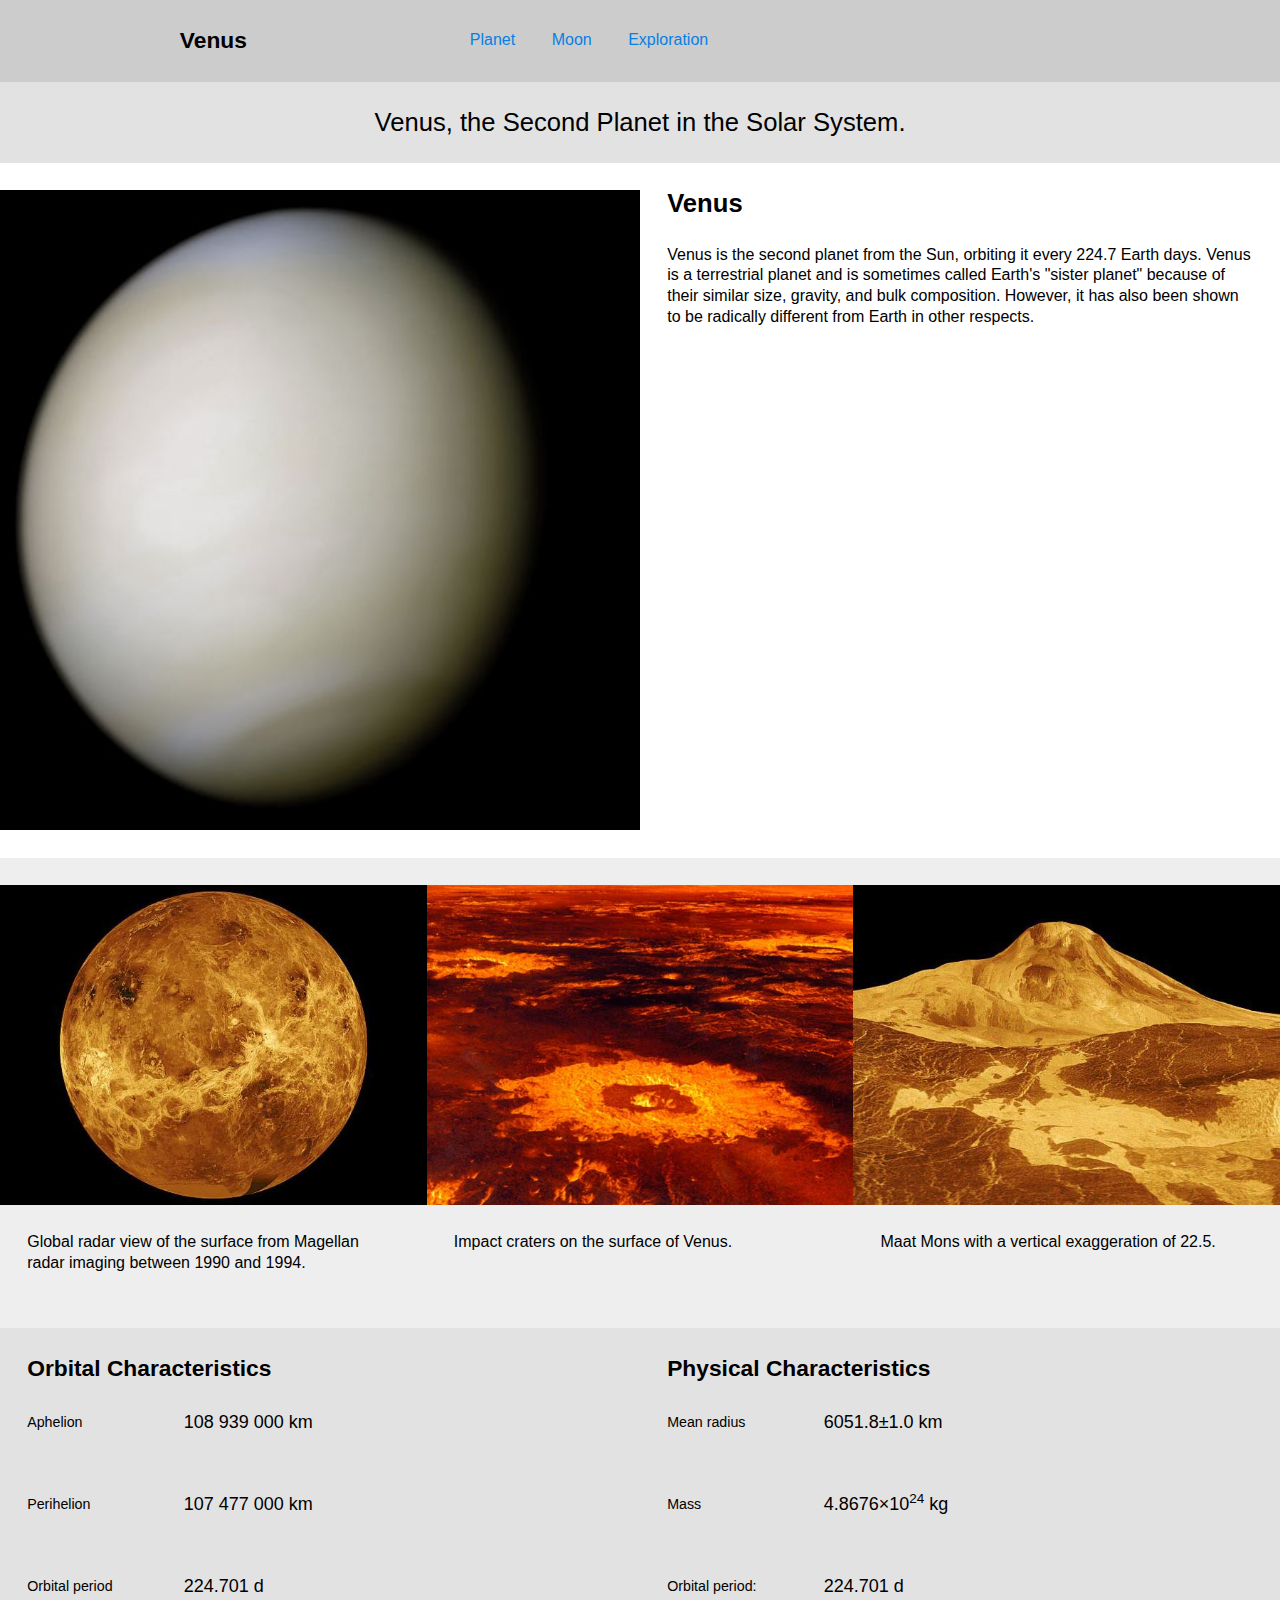
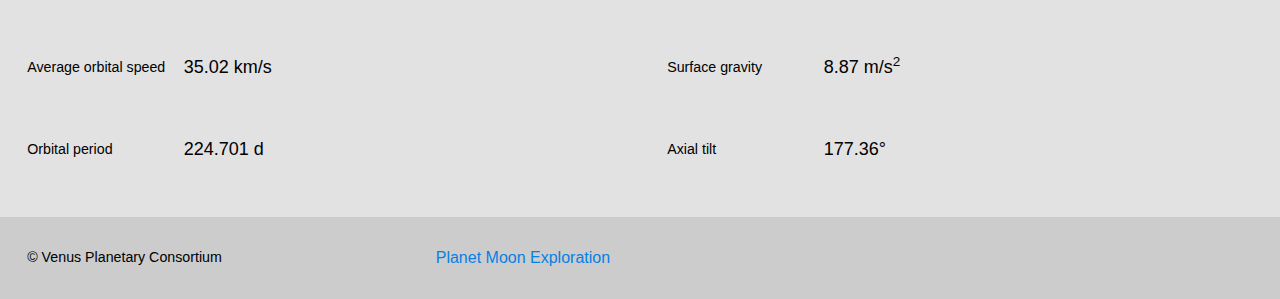
==== index.html @ 50700e53 "deleted media screens not needed, added pad-t to moon p's" ====
<!DOCTYPE html>
<html lang="en-ca">
<head>
		<meta charset="utf-8">
		<title>Venus</title>
		<link href="css/module.css" rel="stylesheet">
		<link href="css/grid.css" rel="stylesheet">
		<link href="css/typography.css" rel="stylesheet">
		<link href="css/main.css" rel="stylesheet">
		<meta name="viewport" content="width=device-width, initial-scale=1">
		<meta name="handheldfriendly" content="true">
		<meta name="mobile">
		<link rel="shortcut icon" href="img/favicon.ico"/>
</head>

<body>

	<header>
		<div class="grid grid-middle">
			<div class="unit unit-xs-1 unit-s-1 unit-m-1-3 unit-l-1-3 gutter">
				<h3 class="venus-h1 push-0 gutter island">Venus</h3>
			</div>

			<nav class="unit unit-xs-1 unit-s-1 unit-m-2-3 unit-l-2-3 gutter push-0 section grid-middle">
				<ol class="push-0">
					<li><a href="index.html">Planet</a></li>
					<li><a href="moons.html">Moon</a></li>
					<li><a href="explorations.html">Exploration</a></li>
				</ol>
			</nav>
		</div>
	</header>

	<div class="grid">
		<div class="unit unit-xs-1 unit-s-1 unit-m-1 unit-l-1 headline">
			<h2 class="gutter section pad-t"> Venus, the Second Planet in the Solar System.</h2>
		</div>
	</div>

	<main>
		<div class="grid section pad-t section pad-b">
			<div class="unit unit-xs-1 unit-s-1 unit-m-1-2 unit-l-1-2">
				<div class="embed embed--1by1">
					<img class="embed__item" src="img/venus.jpg" alt="A picture of Venus">
				</div>
			</div>

			<div class="unit unit-xs-1 unit-s-1 unit-m-1-2 unit-l-1-2">
				<h2 class="gutter push-0">Venus</h2>
				<p class="gutter section pad-t" >Venus is the second planet from the Sun, orbiting it every 224.7 Earth days. Venus is a terrestrial planet and is sometimes called Earth's "sister planet" because of their similar size, gravity, and bulk composition. However, it has also been shown to be radically different from Earth in other respects.</p>
			</div>
		</div>

		<div class="grid venus-fact section pad-t">
			<div class="unit unit-xs-1 unit-s-1 unit-m-1-3 unit-l-1-3">
				<figure>
					<div class="embed embed--4by3">
						<img class="embed__item" src="img/venus-1.jpg" alt="A picture of Venus">
					</div>
					<figcaption class="gutter section pad-t section pad-b">Global radar view of the surface from Magellan radar imaging between 1990 and 1994.</figcaption>
				</figure>
			</div>

			<div class="unit unit-xs-1 unit-s-1-2 unit-m-1-3 unit-l-1-3">
				<figure>
					<div class="embed embed--4by3">
						<img class="embed__item" src="img/venus-2.jpg" alt="A picture of Venus">
					</div>
					<figcaption class="gutter section pad-t section pad-b">Impact craters on the surface of Venus.</figcaption>
				</figure>
			</div>

			<div class="unit unit-xs-1 unit-s-1-2 unit-m-1-3 unit-l-1-3">
				<figure>
					<div class="embed embed--4by3">
						<img class="embed__item" src="img/venus-3.jpg" alt="A picture of Venus">
					</div>
					<figcaption class="gutter section pad-t section pad-b">Maat Mons with a vertical exaggeration of 22.5.</figcaption>
				</figure>
			</div>
		</div>
	</main>


	<div class="grid orbit">
		<div class="unit unit-xs-1 unit-s-1 unit-m-1-2 unit-l-1-2">
			<h3 class="gutter section pad-t">Orbital Characteristics</h3>

			<dl class="list-group list-group--inline gutter">
				<dt class="milli section pad-b">Aphelion</dt>
				<dd class="mega section pad-b"><data value="108 939 000">108 939 000 km</data></dd>

				<dt class="milli section pad-b">Perihelion</dt>
				<dd class="mega section pad-b"><data value="107 477 000">107 477 000 km</data></dd>

				<dt class="milli section pad-b">Orbital period</dt>
				<dd class="mega section pad-b"><data value="224.701">224.701 d</data></dd>
				<dt class="milli section pad-b">Average orbital speed</dt>
				<dd class="mega section pad-b"><data value="35.02">35.02 km/s</data></dd>

				<dt class="milli">Orbital period</dt>
				<dd class="mega"><data value="224.701">224.701 d</data></dd>
			</dl>
		</div>


		<div class="unit unit-xs-1 unit-s-1 unit-m-1-2 unit-l-1-2">
			<h3 class="gutter section pad-t">Physical Characteristics</h3>

			<dl class="list-group list-group--inline gutter">
				<dt class="milli section pad-b">Mean radius</dt>
				<dd class="mega section pad-b"><data value="6051.8±1.0">6051.8±1.0 km</data></dd>

				<dt class="milli section pad-b">Mass</dt>
				<dd class="mega section pad-b"><data value="4.8676×10^24">4.8676×10<sup>24</sup> kg</data></dd>

				<dt class="milli section pad-b">Orbital period:</dt>
				<dd class="mega section pad-b"><data value="224.701">224.701 d</data></dd>

				<dt class="milli section pad-b">Surface gravity</dt>
				<dd class="mega section pad-b"><data value="8.87">8.87 m/s<sup>2</sup></data></dd>

				<dt class="milli">Axial tilt</dt>
				<dd class="mega"><data value="177.36">177.36°</data></dd>

			</dl>
		</div>
	</div>


	<footer class="grid grid-middle foot-ex island">
		<div class="unit unit-xs-1 unit-s-1 unit-m-1-2 unit-l-1-3 ">
			<p class="milli section push-0">© Venus Planetary Consortium</p>
		</div>

		<div class="unit unit-xs-1 unit-s-1 unit-m-1-2 unit-l-2-3">
					<ol class="push-0">
						<li><a href="index.html">Planet</a></li>
						<li><a href="moons.html">Moon</a></li>
						<li><a href="explorations.html">Exploration</a></li>
					</ol>
		</div>
	</footer>

</body>
</html>
---- css/module.css ----
/*!
 * Modulifier || Code released under the UNLICENSE
 * Code under other copyrights & licenses listed below.
 * http://modulifier.web-dev.tools/#responsive;images;list-group;embed;media-object;accessibility;print
 */

@-moz-viewport { width: device-width; scale: 1; }
@-ms-viewport { width: device-width; scale: 1; }
@-o-viewport { width: device-width; scale: 1; }
@-webkit-viewport { width: device-width; scale: 1; }
@viewport { width: device-width; scale: 1; }

html {
  box-sizing: border-box;
  -moz-text-size-adjust: 100%;
  -ms-text-size-adjust: 100%;
  -webkit-text-size-adjust: 100%;
  text-size-adjust: 100%;
}

*, *::before, *::after {
  box-sizing: inherit;
}

body {
  margin: 0;
}

article, aside, details, figcaption, figure,
footer, header, main, menu, nav, section, summary {
  display: block;
}

audio, canvas, progress, video {
  display: inline-block;
  vertical-align: baseline;
}

template {
  display: none;
}

img {
  border: 0;
}

.img-flex {
  display: block;
  width: 100%;
}

svg:not(:root) {
  overflow: hidden;
}

svg {
  fill: currentColor;
  stroke: currentColor;
}

.image-replacement, .ir {
  overflow: hidden;
  direction: ltr;
  text-align: left;
  text-indent: 100%;
  white-space: nowrap;
}

.list-group {
  padding-left: 0;
  list-style-type: none;
}

.list-group > dd {
  margin-left: 0;
}

.list-group--inline::before,
.list-group--inline::after {
  content: "";
  display: table;
}

.list-group--inline::after {
  clear: both;
}

.list-group--inline > li {
  display: inline-block;
}

.list-group--inline > dt {
  clear: left;
  float: left;
  width: 11em;
}

.list-group--inline > dd {
  float: left;
  min-width: 12em;
}

.embed {
  margin-left: 0;
  margin-right: 0;
  overflow: hidden;
  position: relative;
  width: 100%;
}

.embed--1by1 {
  padding-top: 100%; /* Square */
}

.embed--4by3 {
  padding-top: 75%; /* Traditional TV/computer screens */
}

.embed--iso216 {
  padding-top: 70.92%; /* A-standard paper sizes */
}

.embed--3by2 {
  padding-top: 66.6%; /* Classic 35 mm film & most digital photos, landscape */
}

.embed--2by3 {
  padding-top: 150%; /* Classic 35 mm film & most digital photos, portrait */
}

.embed--golden {
  padding-top: 61.8%; /* The Golden Ratio */
}

.embed--16by9 {
  padding-top: 56.25%; /* HD TV */
}

.embed--185by100 {
  padding-top: 54.05%; /* Common widescreen cinema */
}

.embed--24by10 {
  padding-top: 41.667%; /* Widescreen cinema: 2.4:1 */;
}

.embed--3by1 {
  padding-top: 33.3333%; /* Panorama photos */
}

.embed--4by1 {
  padding-top: 25%; /* Polyvision */
}

.embed__item {
  height: 100%;
  left: 0;
  position: absolute;
  top: 0;
  width: 100%;
}

.media {
  overflow: hidden;
}

.media__img {
  float: left;
}

.media__img--reversed {
  float: right;
}

.media__img--stacked {
  float: none;
}

.media__body {
  overflow: hidden;
  min-width: 12em; /* Slightly less than 200px, responsiveness built in */
}

a:hover, a:active {
  outline: none;
}

a:focus, [tabindex="0"]:focus,
input:focus, textarea:focus, button:focus {
  outline: 3px solid #000;
}

.skip-links {
  margin: 0;
  padding: 0;
  list-style-type: none;
}

.skip-links a {
  padding: 0.5em 0.75em;
  position: absolute;
  top: -3em;
  z-index: 10000; /* To make sure they're always on top */
  background-color: #000;
  color: #fff;
  font-size: 1.125rem;
  font-weight: bold;
  text-decoration: none;
}

.skip-links a:focus {
  top: 0;
}

.print-only {
  display: none;
  visibility: hidden;
}

@media print {

  .no-print {
    display: none;
    visibility: hidden;
  }

  .print-only {
    display: block;
    visibility: visible;
  }

  /*!
   * (c) HTML5 Boilerplate || MIT License
   *     https://html5boilerplate.com/
   */

  *, *:before, *:after, *:first-letter, *:first-line {
    background: none transparent !important;
    color: #000 !important;
    box-shadow: none !important;
    text-shadow: none !important;
  }

  a, a:visited {
    text-decoration: underline;
  }

  a[href]:after {
    content: " (" attr(href) ")";
  }

  abbr[title]:after {
    content: " (" attr(title) ")";
  }

  a[href^="#"]:after,
  a[href^="javascript:"]:after {
    content: "";
  }

  pre, blockquote {
    page-break-inside: avoid;
  }

  thead {
    display: table-header-group;
  }

  tr, img {
    page-break-inside: avoid;
  }

  p, h1, h2, h3, h4, h5, h6 {
    orphans: 3;
    widows: 3;
  }

  h1, h2, h3, h4, h5, h6 {
    page-break-after: avoid;
  }

  /*! End HTML5 Boilerplate code */
}
---- css/grid.css ----
/* http://gridifier.web-dev.tools/#xs,4,0,0,0;s,4,25,0,0;m,4,38,1,1;l,4,60,1,1 */

.grid {
  margin: 0;
  padding: 0;
  letter-spacing: -0.31em;
  text-rendering: optimizespeed;
  display: -webkit-flex;
  -webkit-flex-flow: row wrap;
  display: -ms-flexbox;
  -ms-flex-flow: row wrap;
  display: flex;
  flex-flow: row wrap;
}

.grid-bottom {
  -webkit-align-items: flex-end;
  -ms-align-items: flex-end;
  align-items: flex-end;
}

.grid-middle {
  -webkit-align-items: center;
  -ms-align-items: center;
  align-items: center;
}

.grid-stretch {
  -webkit-align-items: stretch;
  -ms-align-items: stretch;
  align-items: stretch;
}

.opera-only :-o-prefocus, .grid {
  word-spacing: -0.43em;
}

.unit {
  letter-spacing: normal;
  text-rendering: auto;
  vertical-align: top;
  word-spacing: normal;
  display: inline-block;
  visibility: visible;
}

.grid-bottom .unit {
  vertical-align: bottom;
}

.grid-middle .unit {
  vertical-align: middle;
}

[class*="unit-push-"],
[class*="unit-pull-"] {
  position: relative;
}

.unit-xs-hidden {
  display: none;
  visibility: hidden;
}

.unit-xs-centered {
  margin: 0 auto;
}

.unit-xs-1, .xs-1 {
  display: block;
  visibility: visible;
  width: 100%;
}

.unit-xs-1-2, .xs-1-2 {
  width: 50.0000%;
}

.unit-xs-1-3, .xs-1-3 {
  width: 33.3333%;
}

.unit-xs-2-3, .xs-2-3 {
  width: 66.6667%;
}

.unit-xs-1-4, .xs-1-4 {
  width: 25.0000%;
}

.unit-xs-3-4, .xs-3-4 {
  width: 75.0000%;
}

.unit-xs-1-2,.xs-1-2,.unit-xs-1-3,.xs-1-3,.unit-xs-2-3,.xs-2-3,.unit-xs-1-4,.xs-1-4,.unit-xs-3-4,.xs-3-4 {
  display: inline-block;
  visibility: visible;
}

@media only screen and (min-width: 25em) {

.unit-s-hidden {
  display: none;
  visibility: hidden;
}

.unit-s-centered {
  margin: 0 auto;
}

.unit-s-1, .s-1 {
  display: block;
  visibility: visible;
  width: 100%;
}

.unit-s-1-2, .s-1-2 {
  width: 50.0000%;
}

.unit-s-1-3, .s-1-3 {
  width: 33.3333%;
}

.unit-s-2-3, .s-2-3 {
  width: 66.6667%;
}

.unit-s-1-4, .s-1-4 {
  width: 25.0000%;
}

.unit-s-3-4, .s-3-4 {
  width: 75.0000%;
}

.unit-s-1-2,.s-1-2,.unit-s-1-3,.s-1-3,.unit-s-2-3,.s-2-3,.unit-s-1-4,.s-1-4,.unit-s-3-4,.s-3-4 {
  display: inline-block;
  visibility: visible;
}

}

@media only screen and (min-width: 38em) {

.unit-m-hidden {
  display: none;
  visibility: hidden;
}

.unit-m-centered {
  margin: 0 auto;
}

.unit-m-1, .m-1 {
  display: block;
  visibility: visible;
  width: 100%;
}

.unit-offset-m-0 {
  margin-left: 0;
}

.unit-push-m-0,
.unit-pull-m-0 {
  left: 0;
}

.unit-m-1-2, .m-1-2 {
  width: 50.0000%;
}

.unit-offset-m-1-2 {
  margin-left: 50.0000%;
}

.unit-push-m-1-2 {
  left: 50.0000%;
}

.unit-pull-m-1-2 {
  left: -50.0000%;
}

.unit-m-1-3, .m-1-3 {
  width: 33.3333%;
}

.unit-offset-m-1-3 {
  margin-left: 33.3333%;
}

.unit-push-m-1-3 {
  left: 33.3333%;
}

.unit-pull-m-1-3 {
  left: -33.3333%;
}

.unit-m-2-3, .m-2-3 {
  width: 66.6667%;
}

.unit-offset-m-2-3 {
  margin-left: 66.6667%;
}

.unit-push-m-2-3 {
  left: 66.6667%;
}

.unit-pull-m-2-3 {
  left: -66.6667%;
}

.unit-m-1-4, .m-1-4 {
  width: 25.0000%;
}

.unit-offset-m-1-4 {
  margin-left: 25.0000%;
}

.unit-push-m-1-4 {
  left: 25.0000%;
}

.unit-pull-m-1-4 {
  left: -25.0000%;
}

.unit-m-3-4, .m-3-4 {
  width: 75.0000%;
}

.unit-offset-m-3-4 {
  margin-left: 75.0000%;
}

.unit-push-m-3-4 {
  left: 75.0000%;
}

.unit-pull-m-3-4 {
  left: -75.0000%;
}

.unit-m-1-2,.m-1-2,.unit-m-1-3,.m-1-3,.unit-m-2-3,.m-2-3,.unit-m-1-4,.m-1-4,.unit-m-3-4,.m-3-4 {
  display: inline-block;
  visibility: visible;
}

}

@media only screen and (min-width: 60em) {

.unit-l-hidden {
  display: none;
  visibility: hidden;
}

.unit-l-centered {
  margin: 0 auto;
}

.unit-l-1, .l-1 {
  display: block;
  visibility: visible;
  width: 100%;
}

.unit-offset-l-0 {
  margin-left: 0;
}

.unit-push-l-0,
.unit-pull-l-0 {
  left: 0;
}

.unit-l-1-2, .l-1-2 {
  width: 50.0000%;
}

.unit-offset-l-1-2 {
  margin-left: 50.0000%;
}

.unit-push-l-1-2 {
  left: 50.0000%;
}

.unit-pull-l-1-2 {
  left: -50.0000%;
}

.unit-l-1-3, .l-1-3 {
  width: 33.3333%;
}

.unit-offset-l-1-3 {
  margin-left: 33.3333%;
}

.unit-push-l-1-3 {
  left: 33.3333%;
}

.unit-pull-l-1-3 {
  left: -33.3333%;
}

.unit-l-2-3, .l-2-3 {
  width: 66.6667%;
}

.unit-offset-l-2-3 {
  margin-left: 66.6667%;
}

.unit-push-l-2-3 {
  left: 66.6667%;
}

.unit-pull-l-2-3 {
  left: -66.6667%;
}

.unit-l-1-4, .l-1-4 {
  width: 25.0000%;
}

.unit-offset-l-1-4 {
  margin-left: 25.0000%;
}

.unit-push-l-1-4 {
  left: 25.0000%;
}

.unit-pull-l-1-4 {
  left: -25.0000%;
}

.unit-l-3-4, .l-3-4 {
  width: 75.0000%;
}

.unit-offset-l-3-4 {
  margin-left: 75.0000%;
}

.unit-push-l-3-4 {
  left: 75.0000%;
}

.unit-pull-l-3-4 {
  left: -75.0000%;
}

.unit-l-1-2,.l-1-2,.unit-l-1-3,.l-1-3,.unit-l-2-3,.l-2-3,.unit-l-1-4,.l-1-4,.unit-l-3-4,.l-3-4 {
  display: inline-block;
  visibility: visible;
}

}

.unit-content-distribute {
  display: -ms-flexbox;
  display: -webkit-flex;
  display: flex;
  -ms-flex-direction: column;
  -webkit-flex-direction: column;
  flex-direction: column;
  -ms-flex-pack: justify;
  -webkit-justify-content: space-between;
  justify-content: space-between;
  -ms-flex-align: center;
  -webkit-align-items: center;
  align-items: center;
}

.content-fill {
  -ms-flex-grow: 2;
  -webkit-flex-grow: 2;
  flex-grow: 2;
  max-width: 100%; /* @bugfix: IE 10, 11 */
}

.content-shrink {
  -ms-align-self: center;
  -webkit-align-self: center;
  align-self: center;
}
---- css/typography.css ----
/*
  Typografier || Code released under the UNLICENSE
  http://typografier.web-dev.tools/#0,100,1.5,1.067;38,110,1.6,1.125;60,120,1.7,1.125;90,130,1.7,1.125
*/

html {
  font-size: 100%;
  line-height: 1.3;
}

a {
  background-color: transparent;
}

sub, sup {
  font-size: 75%;
  line-height: 1px;
  position: relative;
  vertical-align: baseline;
}

sup {
  top: -0.5em;
}

sub {
  bottom: -0.25em;
}

pre, code, kbd, samp {
  font-size: 100%;
}

abbr[title] {
  border-bottom: 1px dotted;
  text-decoration: none;
}

b, strong {
  font-weight: bold;
}

dfn, caption {
  font-style: italic;
}

hr {
  border: 0;
  border-top: 1px solid;
  height: 0;
}

table {
  border-collapse: collapse;
  border-spacing: 0;
  width: 100%;
}

th, td {
  border-bottom: 1px solid;
  text-align: left;
}

thead th {
  vertical-align: bottom;
}

.text-left {
  text-align: left;
}

.text-right {
  text-align: right;
}

.text-center {
  text-align: center;
}

.normal {
  font-weight: normal;
}

.bold {
  font-weight: bold;
}

.italic {
  font-style: italic;
}

h1, h2, h3, h4, h5, h6,
p, ul, ol, dl, dd, figure,
blockquote, details, hr,
fieldset, pre, table {
  margin: 0 0 1.5rem;
}

.yotta {
  font-size: 1.5745rem;
  line-height: 1.9053;
}

.zetta {
  font-size: 1.4757rem;
  line-height: 1.0165;
}

h1, .exa {
  font-size: 1.3830rem;
  line-height: 1.0846;
}

h2, .peta {
  font-size: 1.2962rem;
  line-height: 1.1573;
}

h3, .tera {
  font-size: 1.2148rem;
  line-height: 1.2348;
}

h4, .giga {
  font-size: 1.1385rem;
  line-height: 1.3175;
}

h5, .mega {
  font-size: 1.0670rem;
  line-height: 1.4058;
}

h6, .kilo, input, textarea {
  font-size: 1.0000rem;
  line-height: 1.5000;
}

small, .milli {
  font-size: 0.9372rem;
  line-height: 1.6005;
}

.micro {
  font-size: 0.8784rem;
  line-height: 1.7077;
}

.push {
  margin-bottom: 1.5rem;
}

.push-none, .push-0 {
  margin-bottom: 0;
}

.push-double, .push-2 {
  margin-bottom: 3.0000rem;
}

.push-half, .push-1-2 {
  margin-bottom: 0.7500rem;
}

.push-quarter, .push-1-4 {
  margin-bottom: 0.3750rem;
}

.push-right-quarter, .push-r-1-4 {
  margin-right: 0.3750rem;
}

.push-right-half, .push-r-1-2 {
  margin-right: 0.7500rem;
}

.push-right, .push-r {
  margin-right: 1.5rem;
}

.pad-top, .pad-t {
  padding-top: 1.5rem;
}

.pad-bottom, .pad-b {
  padding-bottom: 1.5rem;
}

.pad-top-double, .pad-t-2 {
  padding-top: 3.0000rem;
}

.pad-bottom-double, .pad-b-2 {
  padding-bottom: 3.0000rem;
}

.pad-top-half, .pad-t-1-2 {
  padding-top: 0.7500rem;
}

.pad-bottom-half, .pad-b-1-2 {
  padding-bottom: 0.7500rem;
}

.pad-top-quarter, .pad-t-1-4 {
  padding-top: 0.3750rem;
}

.pad-bottom-quarter, .pad-b-1-4 {
  padding-bottom: 0.3750rem;
}

.island {
  padding: 1.5rem;
}

.island-double, .island-2 {
  padding: 3.0000rem;
}

.island-half, .island-1-2 {
  padding: 0.7500rem;
}

.island-quarter, .island-1-4,
td, th, fieldset {
  padding: 0.3750rem;
}

.gutter {
  padding-left: 1.5rem;
  padding-right: 1.5rem;
}

.gutter-double, .gutter-2 {
  padding-left: 3.0000rem;
  padding-right: 3.0000rem;
}

.gutter-half, .gutter-1-2 {
  padding-left: 0.7500rem;
  padding-right: 0.7500rem;
}

.gutter-quarter, .gutter-1-4 {
  padding-left: 0.3750rem;
  padding-right: 0.3750rem;
}

@media only screen and (min-width: 38em) {

html {
  font-size: 110%;
  line-height: 1.6;
}

h1, h2, h3, h4, h5, h6,
p, ul, ol, dl, dd, figure,
blockquote, details, hr,
fieldset, pre, table {
  margin: 0 0 1.6rem;
}

.yotta {
  font-size: 2.2807rem;
  line-height: 1.4031;
}

.zetta {
  font-size: 2.0273rem;
  line-height: 1.5785;
}

h1, .exa {
  font-size: 1.8020rem;
  line-height: 1.7758;
}

h2, .peta {
  font-size: 1.6018rem;
  line-height: 1.9977;
}

h3, .tera {
  font-size: 1.4238rem;
  line-height: 1.1237;
}

h4, .giga {
  font-size: 1.2656rem;
  line-height: 1.2642;
}

h5, .mega {
  font-size: 1.1250rem;
  line-height: 1.4222;
}

h6, .kilo, input, textarea {
  font-size: 1.0000rem;
  line-height: 1.6000;
}

small, .milli {
  font-size: 0.8889rem;
  line-height: 1.8000;
}

.micro {
  font-size: 0.7901rem;
  line-height: 2.0250;
}

.push {
  margin-bottom: 1.6rem;
}

.push-none, .push-0 {
  margin-bottom: 0;
}

.push-double, .push-2 {
  margin-bottom: 3.2000rem;
}

.push-half, .push-1-2 {
  margin-bottom: 0.8000rem;
}

.push-quarter, .push-1-4 {
  margin-bottom: 0.4000rem;
}

.push-right-quarter, .push-r-1-4 {
  margin-right: 0.4000rem;
}

.push-right-half, .push-r-1-2 {
  margin-right: 0.8000rem;
}

.push-right, .push-r {
  margin-right: 1.6rem;
}

.pad-top, .pad-t {
  padding-top: 1.6rem;
}

.pad-bottom, .pad-b {
  padding-bottom: 1.6rem;
}

.pad-top-double, .pad-t-2 {
  padding-top: 3.2000rem;
}

.pad-bottom-double, .pad-b-2 {
  padding-bottom: 3.2000rem;
}

.pad-top-half, .pad-t-1-2 {
  padding-top: 0.8000rem;
}

.pad-bottom-half, .pad-b-1-2 {
  padding-bottom: 0.8000rem;
}

.pad-top-quarter, .pad-t-1-4 {
  padding-top: 0.4000rem;
}

.pad-bottom-quarter, .pad-b-1-4 {
  padding-bottom: 0.4000rem;
}

.island {
  padding: 1.6rem;
}

.island-double, .island-2 {
  padding: 3.2000rem;
}

.island-half, .island-1-2 {
  padding: 0.8000rem;
}

.island-quarter, .island-1-4,
td, th, fieldset {
  padding: 0.4000rem;
}

.gutter {
  padding-left: 1.6rem;
  padding-right: 1.6rem;
}

.gutter-double, .gutter-2 {
  padding-left: 3.2000rem;
  padding-right: 3.2000rem;
}

.gutter-half, .gutter-1-2 {
  padding-left: 0.8000rem;
  padding-right: 0.8000rem;
}

.gutter-quarter, .gutter-1-4 {
  padding-left: 0.4000rem;
  padding-right: 0.4000rem;
}

}

@media only screen and (min-width: 60em) {

html {
  font-size: 120%;
  line-height: 1.7;
}

h1, h2, h3, h4, h5, h6,
p, ul, ol, dl, dd, figure,
blockquote, details, hr,
fieldset, pre, table {
  margin: 0 0 1.7rem;
}

.yotta {
  font-size: 2.2807rem;
  line-height: 1.4908;
}

.zetta {
  font-size: 2.0273rem;
  line-height: 1.6771;
}

h1, .exa {
  font-size: 1.8020rem;
  line-height: 1.8868;
}

h2, .peta {
  font-size: 1.6018rem;
  line-height: 1.0613;
}

h3, .tera {
  font-size: 1.4238rem;
  line-height: 1.1940;
}

h4, .giga {
  font-size: 1.2656rem;
  line-height: 1.3432;
}

h5, .mega {
  font-size: 1.1250rem;
  line-height: 1.5111;
}

h6, .kilo, input, textarea {
  font-size: 1.0000rem;
  line-height: 1.7000;
}

small, .milli {
  font-size: 0.8889rem;
  line-height: 1.9125;
}

.micro {
  font-size: 0.7901rem;
  line-height: 2.1516;
}

.push {
  margin-bottom: 1.7rem;
}

.push-none, .push-0 {
  margin-bottom: 0;
}

.push-double, .push-2 {
  margin-bottom: 3.4000rem;
}

.push-half, .push-1-2 {
  margin-bottom: 0.8500rem;
}

.push-quarter, .push-1-4 {
  margin-bottom: 0.4250rem;
}

.push-right-quarter, .push-r-1-4 {
  margin-right: 0.4250rem;
}

.push-right-half, .push-r-1-2 {
  margin-right: 0.8500rem;
}

.push-right, .push-r {
  margin-right: 1.7rem;
}

.pad-top, .pad-t {
  padding-top: 1.7rem;
}

.pad-bottom, .pad-b {
  padding-bottom: 1.7rem;
}

.pad-top-double, .pad-t-2 {
  padding-top: 3.4000rem;
}

.pad-bottom-double, .pad-b-2 {
  padding-bottom: 3.4000rem;
}

.pad-top-half, .pad-t-1-2 {
  padding-top: 0.8500rem;
}

.pad-bottom-half, .pad-b-1-2 {
  padding-bottom: 0.8500rem;
}

.pad-top-quarter, .pad-t-1-4 {
  padding-top: 0.4250rem;
}

.pad-bottom-quarter, .pad-b-1-4 {
  padding-bottom: 0.4250rem;
}

.island {
  padding: 1.7rem;
}

.island-double, .island-2 {
  padding: 3.4000rem;
}

.island-half, .island-1-2 {
  padding: 0.8500rem;
}

.island-quarter, .island-1-4,
td, th, fieldset {
  padding: 0.4250rem;
}

.gutter {
  padding-left: 1.7rem;
  padding-right: 1.7rem;
}

.gutter-double, .gutter-2 {
  padding-left: 3.4000rem;
  padding-right: 3.4000rem;
}

.gutter-half, .gutter-1-2 {
  padding-left: 0.8500rem;
  padding-right: 0.8500rem;
}

.gutter-quarter, .gutter-1-4 {
  padding-left: 0.4250rem;
  padding-right: 0.4250rem;
}

}

@media only screen and (min-width: 90em) {

html {
  font-size: 130%;
  line-height: 1.7;
}

h1, h2, h3, h4, h5, h6,
p, ul, ol, dl, dd, figure,
blockquote, details, hr,
fieldset, pre, table {
  margin: 0 0 1.7rem;
}

.yotta {
  font-size: 2.2807rem;
  line-height: 1.4908;
}

.zetta {
  font-size: 2.0273rem;
  line-height: 1.6771;
}

h1, .exa {
  font-size: 1.8020rem;
  line-height: 1.8868;
}

h2, .peta {
  font-size: 1.6018rem;
  line-height: 1.0613;
}

h3, .tera {
  font-size: 1.4238rem;
  line-height: 1.1940;
}

h4, .giga {
  font-size: 1.2656rem;
  line-height: 1.3432;
}

h5, .mega {
  font-size: 1.1250rem;
  line-height: 1.5111;
}

h6, .kilo, input, textarea {
  font-size: 1.0000rem;
  line-height: 1.7000;
}

small, .milli {
  font-size: 0.8889rem;
  line-height: 1.9125;
}

.micro {
  font-size: 0.7901rem;
  line-height: 2.1516;
}

.push {
  margin-bottom: 1.7rem;
}

.push-none, .push-0 {
  margin-bottom: 0;
}

.push-double, .push-2 {
  margin-bottom: 3.4000rem;
}

.push-half, .push-1-2 {
  margin-bottom: 0.8500rem;
}

.push-quarter, .push-1-4 {
  margin-bottom: 0.4250rem;
}

.push-right-quarter, .push-r-1-4 {
  margin-right: 0.4250rem;
}

.push-right-half, .push-r-1-2 {
  margin-right: 0.8500rem;
}

.push-right, .push-r {
  margin-right: 1.7rem;
}

.pad-top, .pad-t {
  padding-top: 1.7rem;
}

.pad-bottom, .pad-b {
  padding-bottom: 1.7rem;
}

.pad-top-double, .pad-t-2 {
  padding-top: 3.4000rem;
}

.pad-bottom-double, .pad-b-2 {
  padding-bottom: 3.4000rem;
}

.pad-top-half, .pad-t-1-2 {
  padding-top: 0.8500rem;
}

.pad-bottom-half, .pad-b-1-2 {
  padding-bottom: 0.8500rem;
}

.pad-top-quarter, .pad-t-1-4 {
  padding-top: 0.4250rem;
}

.pad-bottom-quarter, .pad-b-1-4 {
  padding-bottom: 0.4250rem;
}

.island {
  padding: 1.7rem;
}

.island-double, .island-2 {
  padding: 3.4000rem;
}

.island-half, .island-1-2 {
  padding: 0.8500rem;
}

.island-quarter, .island-1-4,
td, th, fieldset {
  padding: 0.4250rem;
}

.gutter {
  padding-left: 1.7rem;
  padding-right: 1.7rem;
}

.gutter-double, .gutter-2 {
  padding-left: 3.4000rem;
  padding-right: 3.4000rem;
}

.gutter-half, .gutter-1-2 {
  padding-left: 0.8500rem;
  padding-right: 0.8500rem;
}

.gutter-quarter, .gutter-1-4 {
  padding-left: 0.4250rem;
  padding-right: 0.4250rem;
}

}
---- css/main.css ----
@-moz-viewport { width: device-width; scale: 1;}
@-ms-viewport { width: device-width; scale: 1;}
@-o-viewport { width: device-width; scale: 1;}
@-webkit-viewport { width: device-width; scale: 1;}
@viewport { width: device-width; scale: 1;}

html {
	box-sizing: border-box;
	moz-text-size-adjust:100%;
	ms-text-size-adjust:100%;
	webkit-text-size-adjust: 100%;

	font-size: 100%;
	font-family: sans-serif;
	line-height:1.3;
}

*, *::before, *::after {
	box-sizing: inherit;
}

body{
	margin: 0em;
}

header{
	background-color: #ccc;
}

nav ol li{
	list-style-type: none;
}

nav a{
	display:block;
	padding:1em;
	text-decoration: none;
	color: #0680e5;
}

nav ol{
	padding:0em;
}

nav a:hover{
	background-color: #1579db;
	color: white;
}

.headline{
	background-color: #e2e2e2;
	text-align: center;
}

.headline h1{
	text-align:center;
}

.headline h2{
	font-weight: normal;
}


/*css for moon page*/


.venus-fact{
	background-color: #eeeeee;
}


/*css for venus page*/


.venus-h1{
	text-align:center;
}

.para{
	background-color: #fff;
	padding: .5em;
}

.orbit{
	background-color: #e2e2e2;
}


/*css for all footers*/


footer ol li{
	list-style-type:none;
	display:inline-block;
}

footer ol{
	padding:0em;
}

footer li a{
	text-decoration: none;
	color:#0680e5;
	padding:0em;
}


.foot-ex{
	background-color: #ccc;
}



@media only screen and (min-width:25em){
	ol li{
		display:inline-block;
	}

	nav{
		text-align:center;
	}

}


@media only screen and (min-width:38em){
	nav{
		text-align: left;
	}

}









@media print{

	nav{
		display:none;
	}

	a::after {
		content: " (" attr(href) ")";
		text-decoration: none;
		color: gray;
	}

	img{
	max-width: 50%;
	}

}
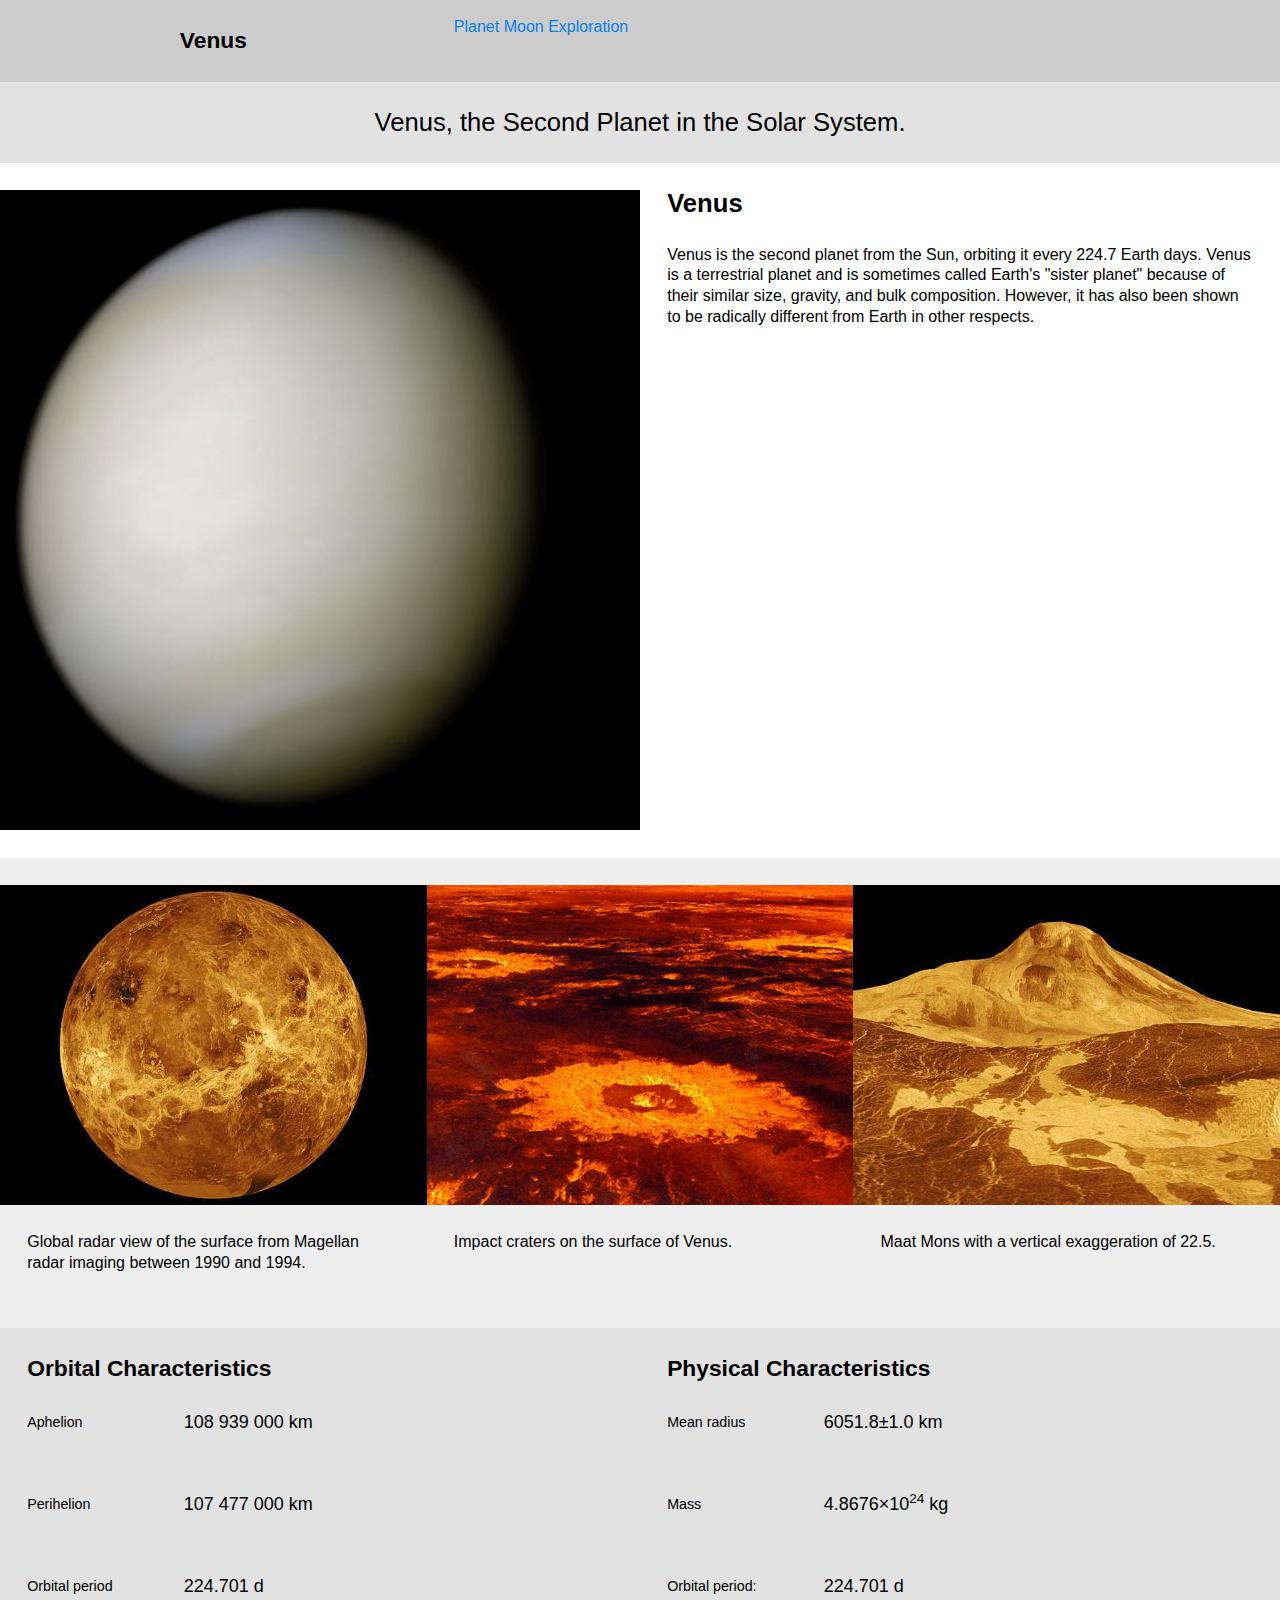
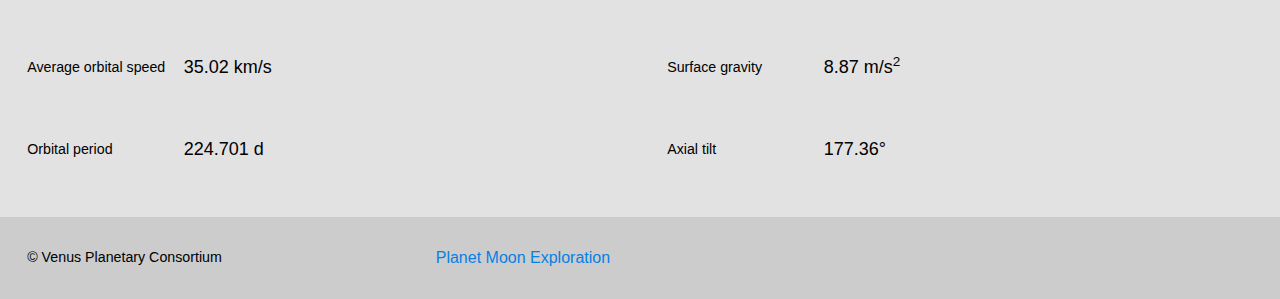
==== commit 478428df: "took off nav padding, added a class pad-b" ====
--- a/index.html
+++ b/index.html
@@ -21,11 +21,11 @@
 				<h3 class="venus-h1 push-0 gutter island">Venus</h3>
 			</div>
 
-			<nav class="unit unit-xs-1 unit-s-1 unit-m-2-3 unit-l-2-3 gutter push-0 section grid-middle">
+			<nav class="unit unit-xs-1 unit-s-1 unit-m-2-3 unit-l-2-3 gutter push-0 section grid-middle no-print">
 				<ol class="push-0">
-					<li><a href="index.html">Planet</a></li>
-					<li><a href="moons.html">Moon</a></li>
-					<li><a href="explorations.html">Exploration</a></li>
+					<li><a class="section pad-b" href="index.html">Planet</a></li>
+					<li><a class="section pad-b"href="moons.html">Moon</a></li>
+					<li><a class="section pad-b"href="explorations.html">Exploration</a></li>
 				</ol>
 			</nav>
 		</div>
--- a/css/main.css
+++ b/css/main.css
@@ -19,12 +19,12 @@
 	box-sizing: inherit;
 }
 
-body{
-	margin: 0em;
+header{
+	background-color: #ccc;
 }
 
-header{
-	background-color: #ccc;
+nav ol{
+	padding:0em;
 }
 
 nav ol li{
@@ -33,13 +33,8 @@
 
 nav a{
 	display:block;
-	padding:1em;
 	text-decoration: none;
 	color: #0680e5;
-}
-
-nav ol{
-	padding:0em;
 }
 
 nav a:hover{
@@ -101,9 +96,7 @@
 footer li a{
 	text-decoration: none;
 	color:#0680e5;
-	padding:0em;
 }
-
 
 .foot-ex{
 	background-color: #ccc;
@@ -151,7 +144,7 @@
 	}
 
 	img{
-	max-width: 50%;
+	size: 50%;
 	}
 
 }
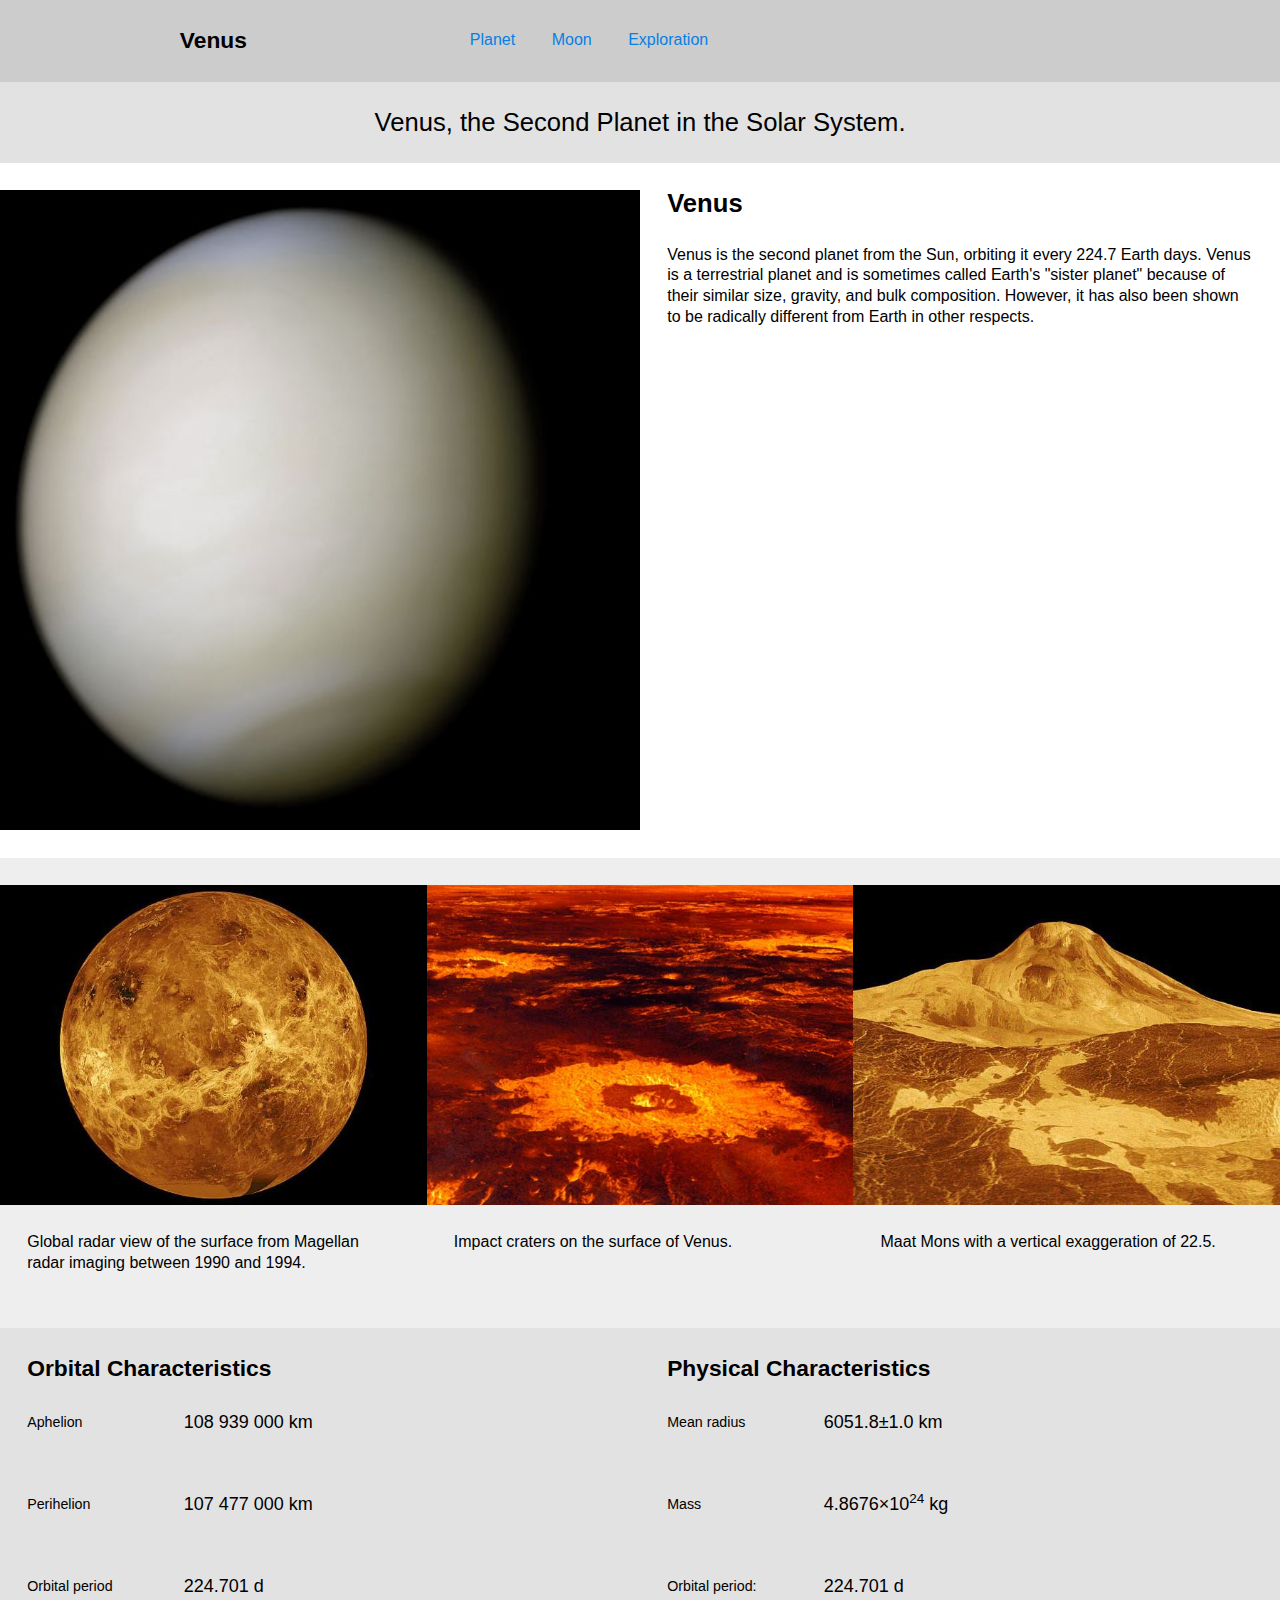
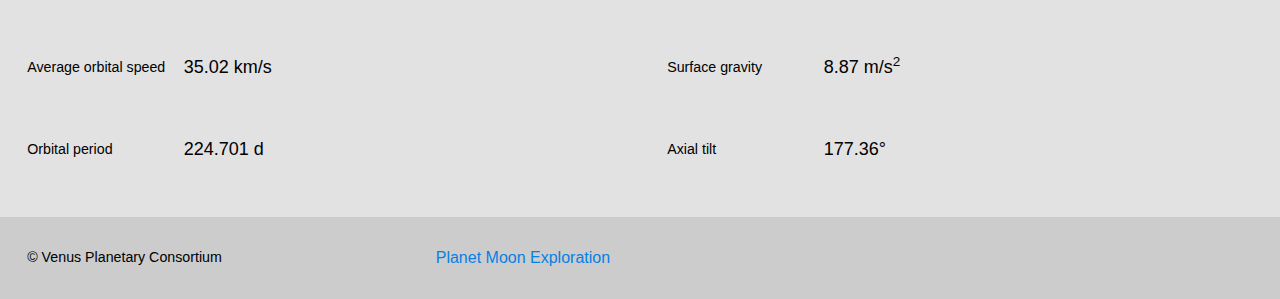
==== commit cce970d0: "changed padding ti section pad t- moon page" ====
--- a/index.html
+++ b/index.html
@@ -23,9 +23,9 @@
 
 			<nav class="unit unit-xs-1 unit-s-1 unit-m-2-3 unit-l-2-3 gutter push-0 section grid-middle no-print">
 				<ol class="push-0">
-					<li><a class="section pad-b" href="index.html">Planet</a></li>
-					<li><a class="section pad-b"href="moons.html">Moon</a></li>
-					<li><a class="section pad-b"href="explorations.html">Exploration</a></li>
+					<li><a href="index.html">Planet</a></li>
+					<li><a href="moons.html">Moon</a></li>
+					<li><a href="explorations.html">Exploration</a></li>
 				</ol>
 			</nav>
 		</div>
--- a/css/main.css
+++ b/css/main.css
@@ -33,6 +33,7 @@
 
 nav a{
 	display:block;
+	padding:1em;
 	text-decoration: none;
 	color: #0680e5;
 }
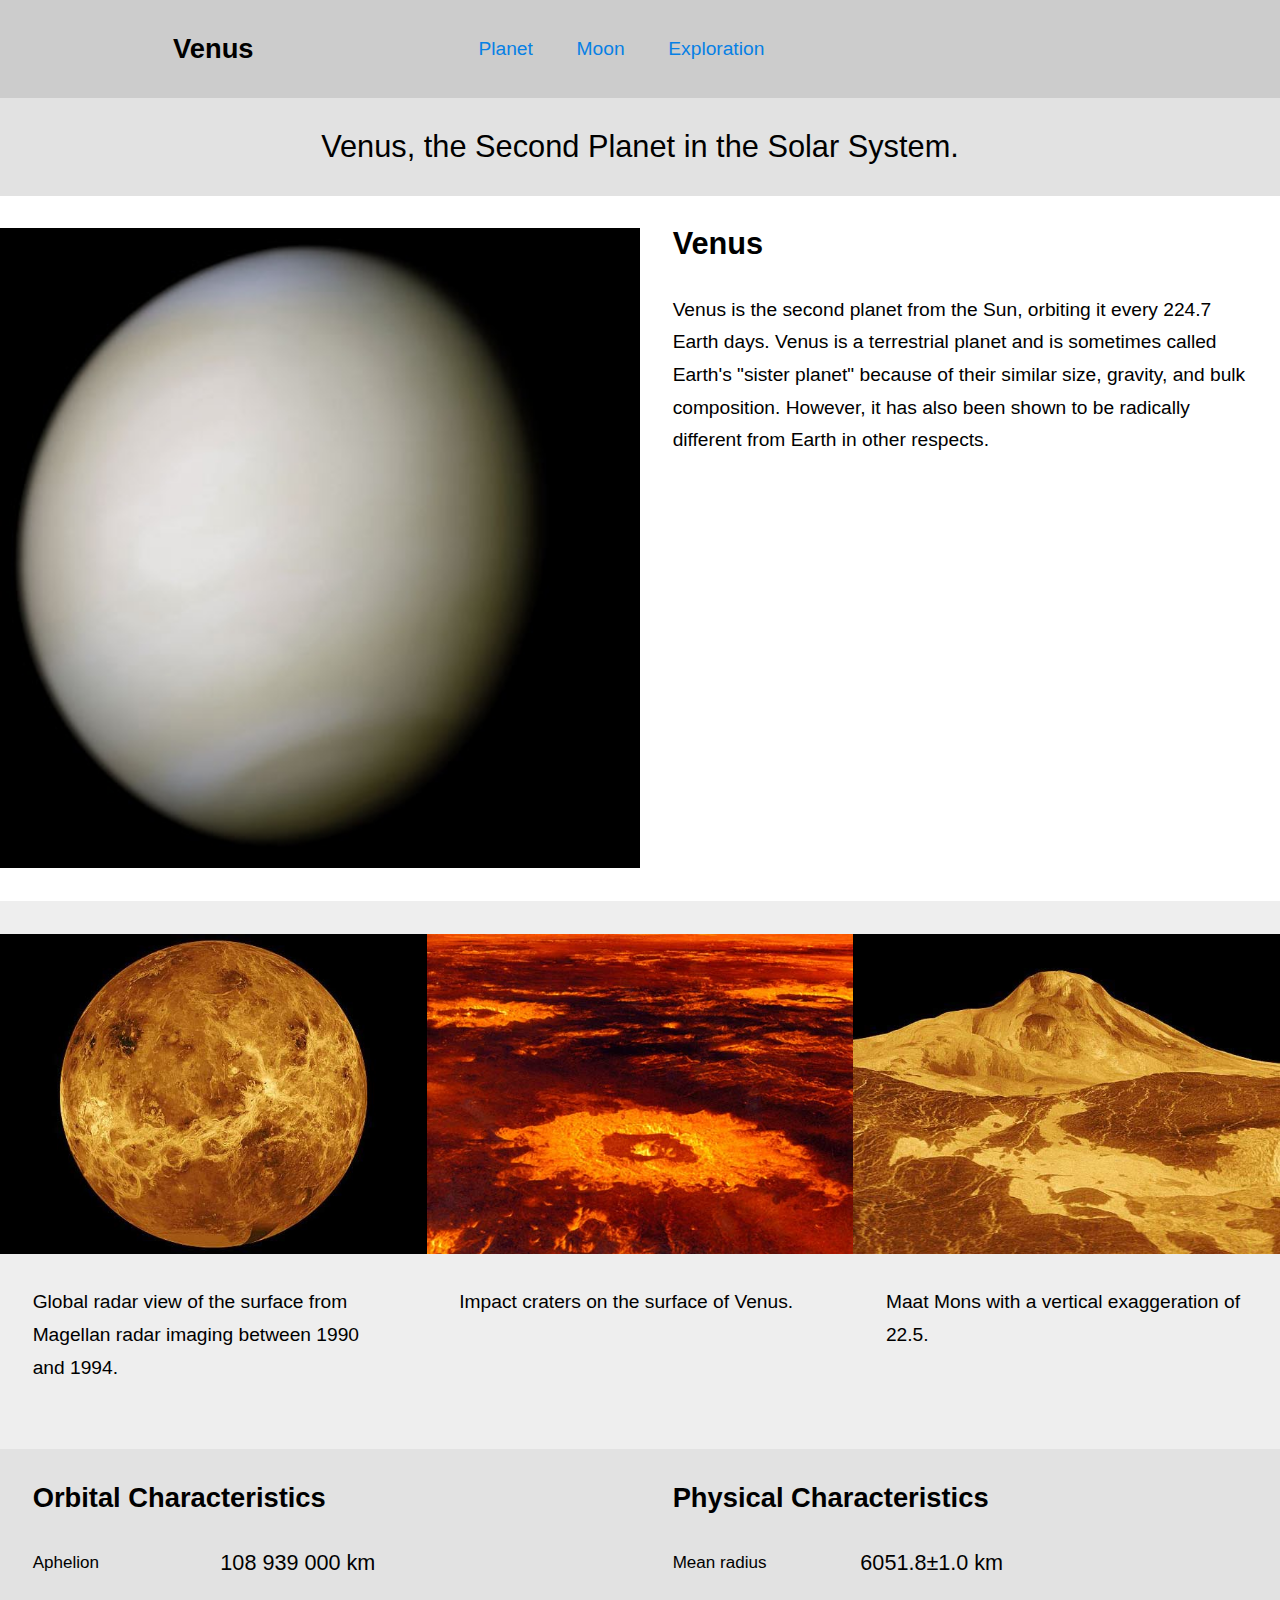
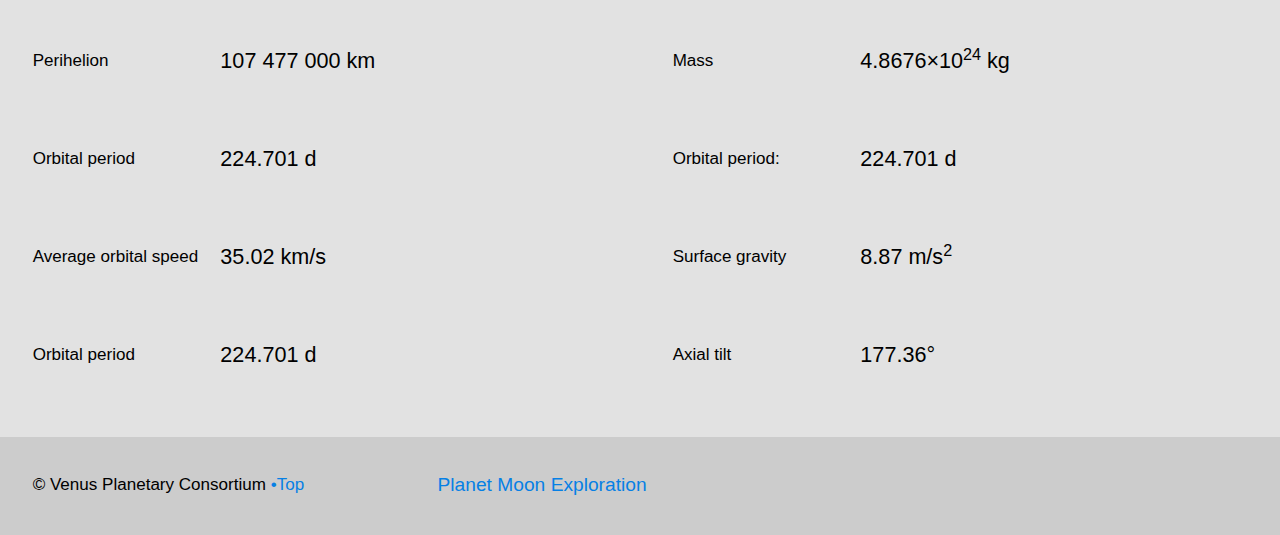
==== commit 1eb06907: "added it to the other pages html" ====
--- a/index.html
+++ b/index.html
@@ -9,13 +9,13 @@
 		<link href="css/main.css" rel="stylesheet">
 		<meta name="viewport" content="width=device-width, initial-scale=1">
 		<meta name="handheldfriendly" content="true">
-		<meta name="mobile">
+		<meta name="mobileoptimized" content="240">
 		<link rel="shortcut icon" href="img/favicon.ico"/>
 </head>
 
 <body>
 
-	<header>
+	<header id="top">
 		<div class="grid grid-middle">
 			<div class="unit unit-xs-1 unit-s-1 unit-m-1-3 unit-l-1-3 gutter">
 				<h3 class="venus-h1 push-0 gutter island">Venus</h3>
@@ -130,7 +130,7 @@
 
 	<footer class="grid grid-middle foot-ex island">
 		<div class="unit unit-xs-1 unit-s-1 unit-m-1-2 unit-l-1-3 ">
-			<p class="milli section push-0">© Venus Planetary Consortium</p>
+			<p class="milli section push-0">© Venus Planetary Consortium <a href="#top">•Top</a></p>
 		</div>
 
 		<div class="unit unit-xs-1 unit-s-1 unit-m-1-2 unit-l-2-3">
--- a/css/main.css
+++ b/css/main.css
@@ -1,22 +1,6 @@
-@-moz-viewport { width: device-width; scale: 1;}
-@-ms-viewport { width: device-width; scale: 1;}
-@-o-viewport { width: device-width; scale: 1;}
-@-webkit-viewport { width: device-width; scale: 1;}
-@viewport { width: device-width; scale: 1;}
 
 html {
-	box-sizing: border-box;
-	moz-text-size-adjust:100%;
-	ms-text-size-adjust:100%;
-	webkit-text-size-adjust: 100%;
-
-	font-size: 100%;
-	font-family: sans-serif;
-	line-height:1.3;
-}
-
-*, *::before, *::after {
-	box-sizing: inherit;
+ 	font-family: sans-serif;
 }
 
 header{
@@ -43,6 +27,14 @@
 	color: white;
 }
 
+
+footer a{
+	list-style-type: none;
+	color:#0680e5;
+	text-decoration: none;
+}
+
+
 .headline{
 	background-color: #e2e2e2;
 	text-align: center;
@@ -64,6 +56,13 @@
 	background-color: #eeeeee;
 }
 
+.probes {
+	background-color: #e2e2e2;
+}
+
+.discovery {
+	background-color: #efefef;
+}
 
 /*css for venus page*/
 
@@ -124,28 +123,3 @@
 
 }
 
-
-
-
-
-
-
-
-
-@media print{
-
-	nav{
-		display:none;
-	}
-
-	a::after {
-		content: " (" attr(href) ")";
-		text-decoration: none;
-		color: gray;
-	}
-
-	img{
-	size: 50%;
-	}
-
-}
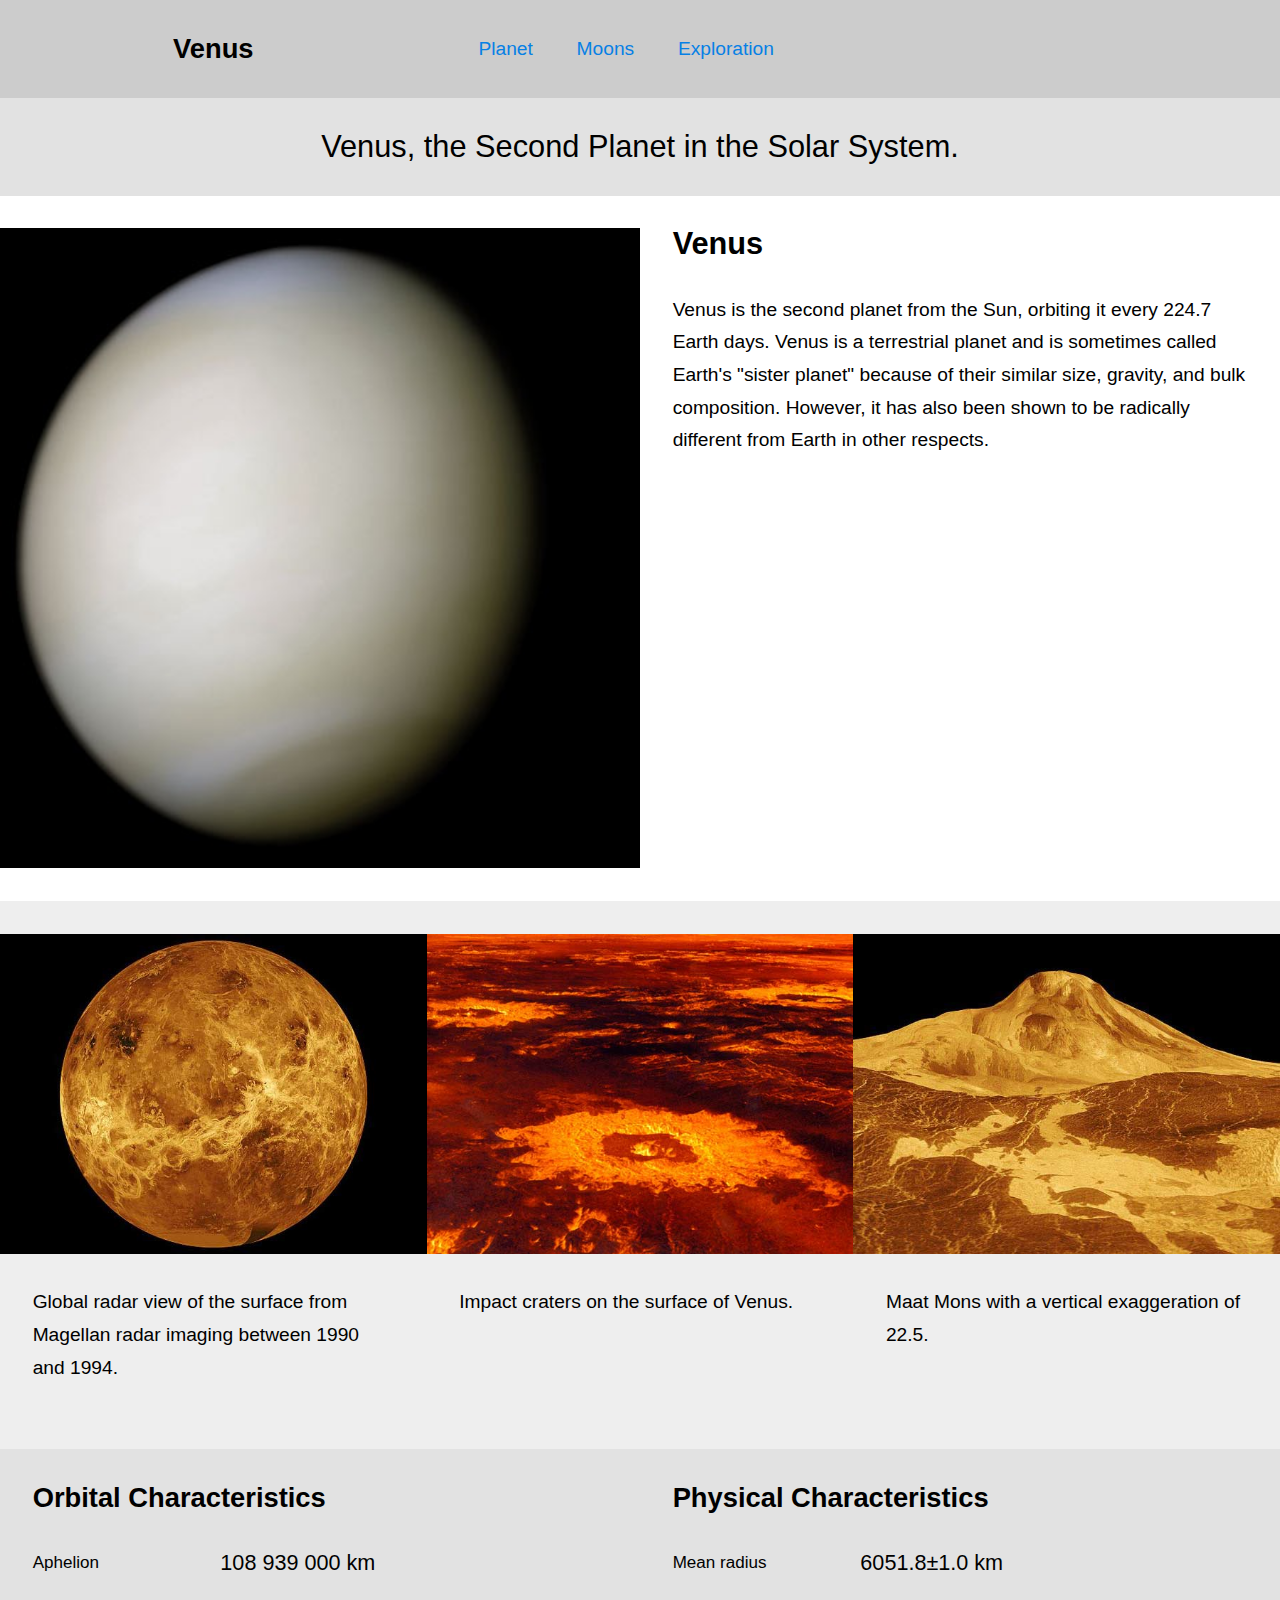
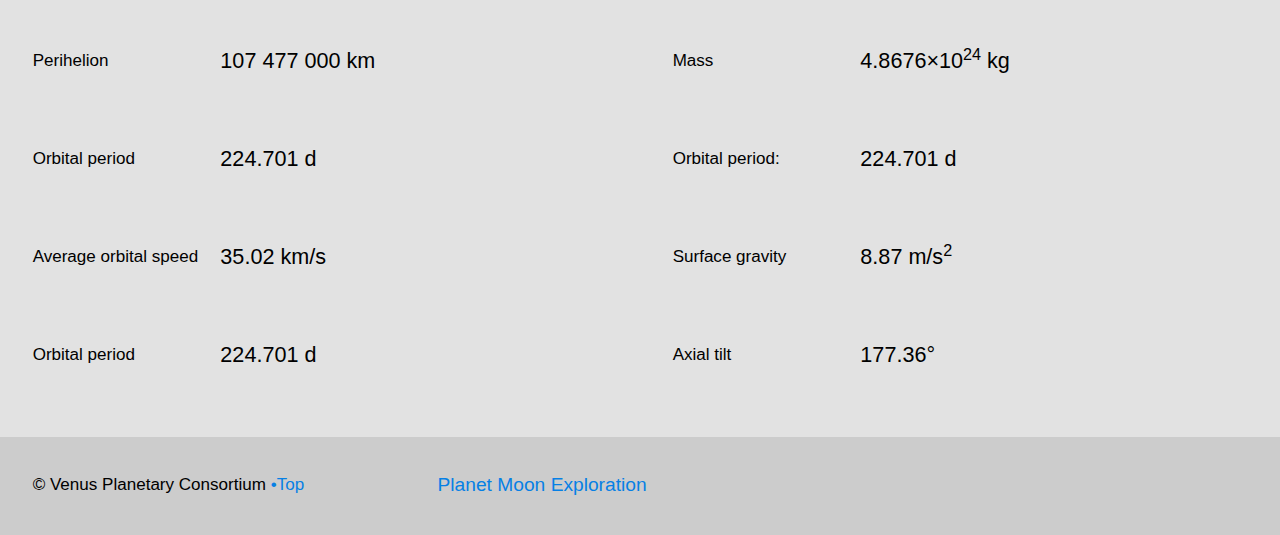
==== commit bd0e5506: "added s to moons nav section" ====
--- a/index.html
+++ b/index.html
@@ -24,7 +24,7 @@
 			<nav class="unit unit-xs-1 unit-s-1 unit-m-2-3 unit-l-2-3 gutter push-0 section grid-middle no-print">
 				<ol class="push-0">
 					<li><a href="index.html">Planet</a></li>
-					<li><a href="moons.html">Moon</a></li>
+					<li><a href="moons.html">Moons</a></li>
 					<li><a href="explorations.html">Exploration</a></li>
 				</ol>
 			</nav>
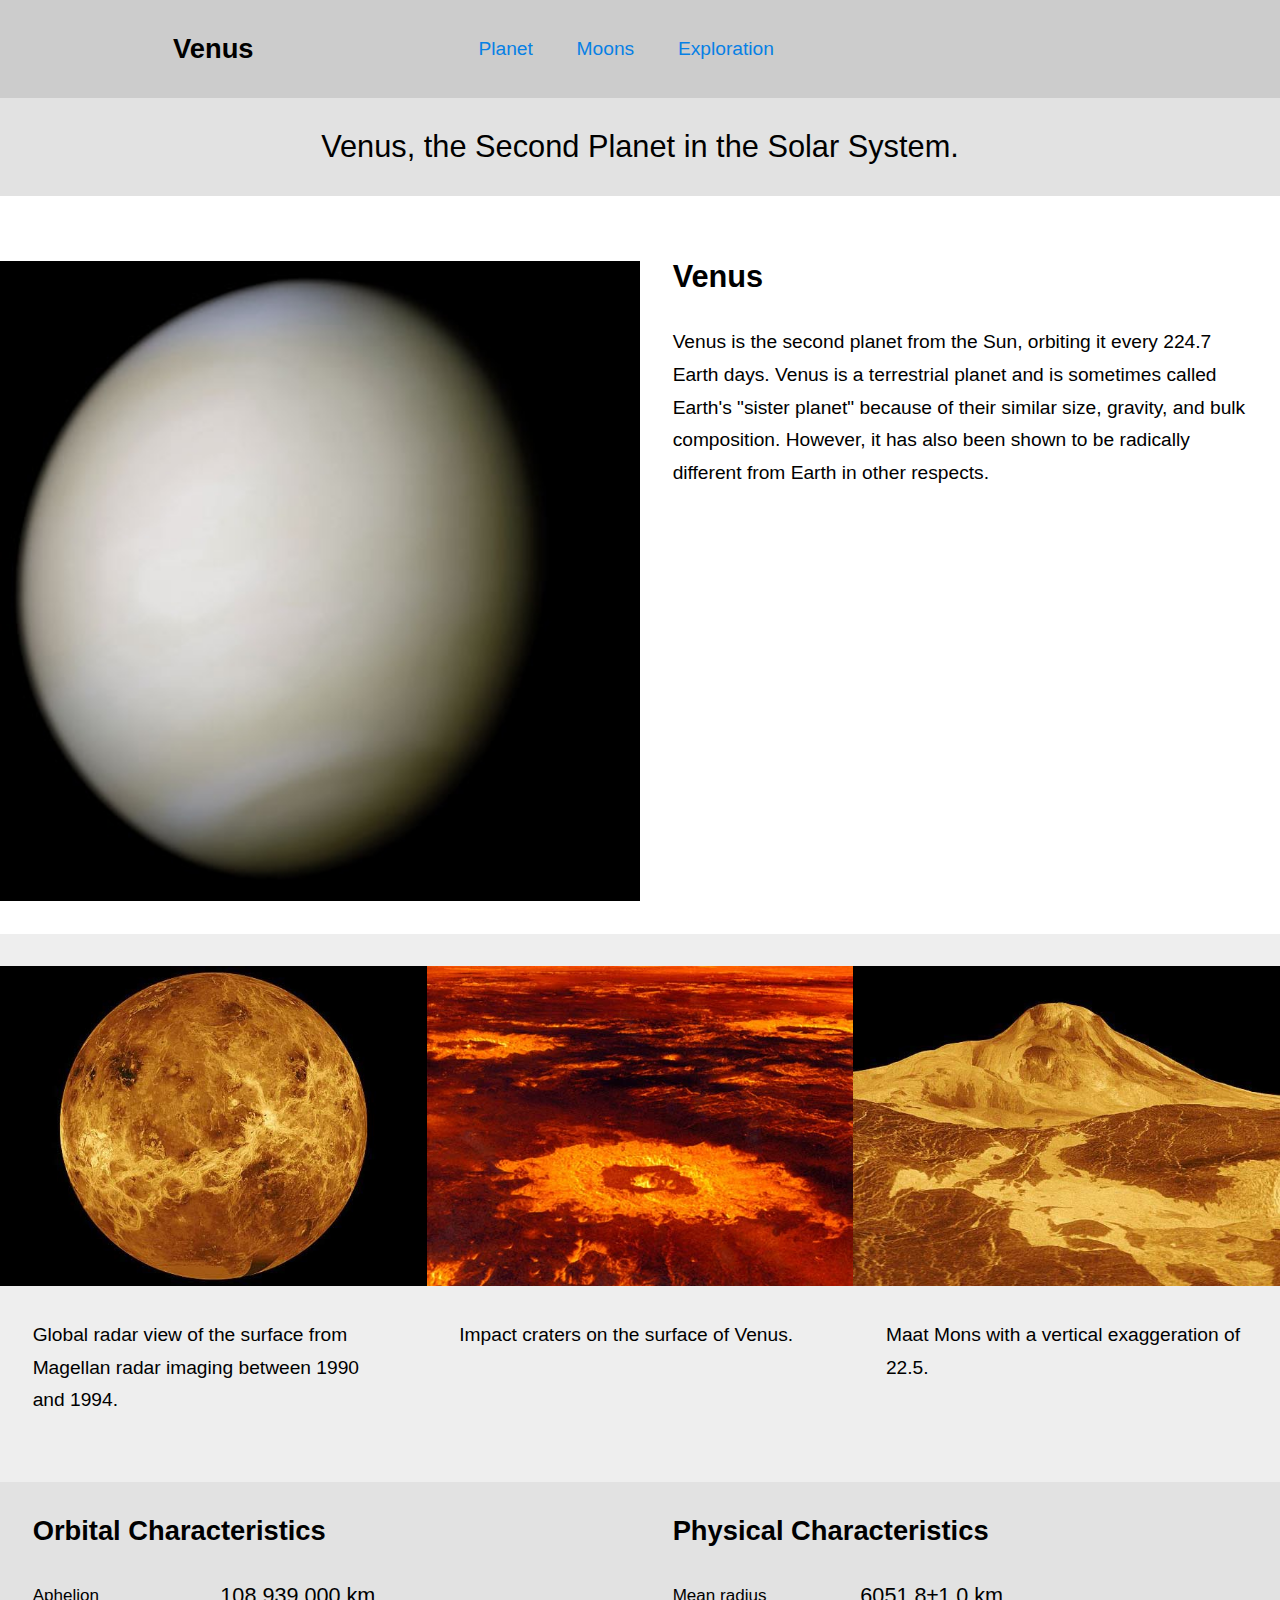
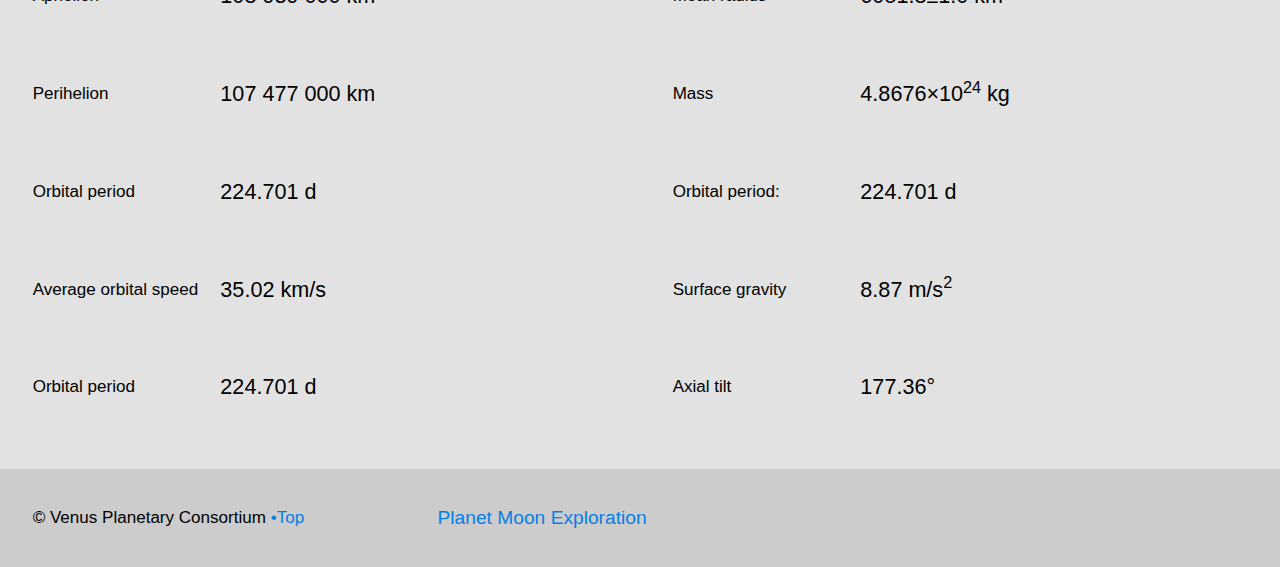
==== commit b0763241: "took away necessary grid added pad b" ====
--- a/index.html
+++ b/index.html
@@ -31,10 +31,8 @@
 		</div>
 	</header>
 
-	<div class="grid">
-		<div class="unit unit-xs-1 unit-s-1 unit-m-1 unit-l-1 headline">
-			<h2 class="gutter section pad-t"> Venus, the Second Planet in the Solar System.</h2>
-		</div>
+	<div class="headline">
+			<h2 class="gutter section pad-t pad-b"> Venus, the Second Planet in the Solar System.</h2>
 	</div>
 
 	<main>
